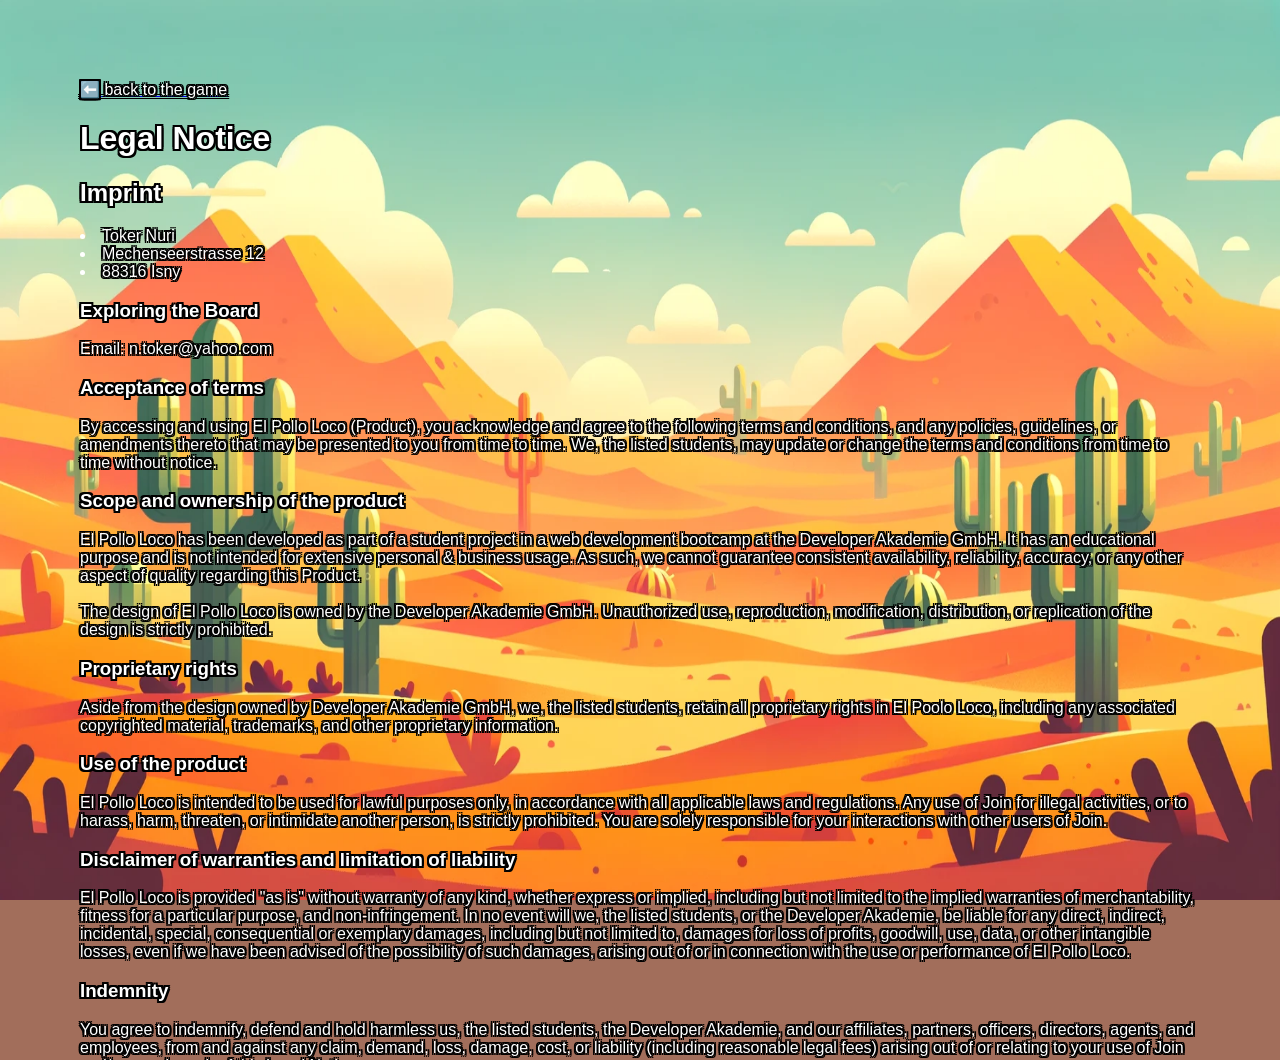
==== impressum.html @ 4379e3bb "sounds and mobile play completely including Js Doc standard" ====
<!DOCTYPE html>
<html lang="en" translate="no">

<head>
    <meta charset="UTF-8" />
    <meta name="viewport" content="width=device-width, initial-scale=1.0" />
    <link rel="stylesheet" href="./impressum.css" />
    <link rel="icon" type="image/png" href="./img/12_icons/favicon_chicken.png" />
    <title>El pollo loco</title>
</head>

<body>

    <main id="impressum">
        <div class="imprint-wrapper">
            <div class="head">


                <a href="./index.html" class="flex align-center" style="gap:10px; text-decoration: underline;">⬅️ <span
                        style="color: white">back to the game</span></a>
                <h1>Legal Notice</h1>
            </div>

            <h2 class="mt-10">Imprint</h2>
            <div class="mt-10">
                <li>Toker Nuri</li>
                <li>Mechenseerstrasse 12</li>
                <li>88316 Isny</li>
            </div>
            <div class="mt-10">
                <h3>Exploring the Board</h3>
                <span>Email: n.toker@yahoo.com</span>
                <br>
            </div>
            <div class="mt-10">
                <h3 class="mt-10">Acceptance of terms</h3>
                <span>
                    By accessing and using El Pollo Loco (Product), you acknowledge and agree
                    to the following terms and conditions, and any policies,
                    guidelines, or amendments thereto that may be presented to you
                    from time to time. We, the listed students, may update or change
                    the terms and conditions from time to time without notice.
                </span>
            </div>
            <div class="mt-10">
                <h3 class="mt-10">Scope and ownership of the product</h3>
                <span>
                    El Pollo Loco has been developed as part of a student project in a
                    web development bootcamp at the Developer Akademie GmbH. It has an
                    educational purpose and is not intended for extensive personal &
                    business usage. As such, we cannot guarantee consistent
                    availability, reliability, accuracy, or any other aspect of
                    quality regarding this Product. <br /><br />
                    The design of El Pollo Loco is owned by the Developer Akademie GmbH.
                    Unauthorized use, reproduction, modification, distribution, or
                    replication of the design is strictly prohibited.
                </span>
            </div>
            <div class="mt-10">
                <h3 class="mt-10">Proprietary rights</h3>
                <span>
                    Aside from the design owned by Developer Akademie GmbH, we, the
                    listed students, retain all proprietary rights in El Poolo Loco, including
                    any associated copyrighted material, trademarks, and other
                    proprietary information.
                </span>
            </div>
            <div class="mt-10">
                <h3 class="mt-10">Use of the product</h3>
                <span>
                    El Pollo Loco is intended to be used for lawful purposes only, in
                    accordance with all applicable laws and regulations. Any use of
                    Join for illegal activities, or to harass, harm, threaten, or
                    intimidate another person, is strictly prohibited. You are solely
                    responsible for your interactions with other users of Join.
                </span>
            </div>
            <div class="mt-10">
                <h3 class="mt-10">Disclaimer of warranties and limitation of liability</h3>
                <span>
                    El Pollo Loco is provided "as is" without warranty of any kind, whether
                    express or implied, including but not limited to the implied
                    warranties of merchantability, fitness for a particular purpose,
                    and non-infringement. In no event will we, the listed students, or
                    the Developer Akademie, be liable for any direct, indirect,
                    incidental, special, consequential or exemplary damages, including
                    but not limited to, damages for loss of profits, goodwill, use,
                    data, or other intangible losses, even if we have been advised of
                    the possibility of such damages, arising out of or in connection
                    with the use or performance of El Pollo Loco.
                </span>
            </div>
            <div class="mt-10">
                <h3 class="mt-10">Indemnity</h3>
                <span>
                    You agree to indemnify, defend and hold harmless us, the listed
                    students, the Developer Akademie, and our affiliates, partners,
                    officers, directors, agents, and employees, from and against any
                    claim, demand, loss, damage, cost, or liability (including
                    reasonable legal fees) arising out of or relating to your use of
                    Join and/or your breach of this Legal Notice.
                </span>
            </div>
            <br />
            <p>
                For any questions or notices, please contact me at n.toker@yahoo.com.
            </p>
            <br />
            <p>Date: November 20, 2025</p>
        </div>
        <br />
        <br />
        </div>
    </main>

</body>

</html>
---- impressum.css ----
main {
    padding: 80px;
    overflow-y: auto;
    max-height: 100vh;
    -ms-overflow-style: none;
    scrollbar-width: none;
}

body {
    overflow-y: auto;
    display: flex;
    flex-direction: column;
    align-items: center;
    background-image: url('img/desert.png');
    background-size: 100% 100%;
    background-repeat: no-repeat;
    background-position: center;
    background-attachment: fixed;
    min-height: 100vh;
    background-color: #A26E5B;
    margin: 0;
    padding: 0;
    -webkit-overflow-scrolling: touch;
    -ms-overflow-style: none;
    scrollbar-width: none;
}

/* Remove scrollbars completely */
*::-webkit-scrollbar {
    display: none;
}

h1, h2, h3, .imprint-wrapper, span, li, p, .impressum-text {
    font-family: 'Segoe UI', Tahoma, Geneva, Verdana, sans-serif;
    color: white;
    text-shadow: 
        -2px -2px 0 #000,
        2px -2px 0 #000,
        -2px 2px 0 #000,
        2px 2px 0 #000,
        -2px 0 0 #000,
        2px 0 0 #000,
        0 -2px 0 #000,
        0 2px 0 #000 !important;
}



.back-arrow{
    width: 30px;
    height: auto;
}

/* Responsive Design for small screens */
@media screen and (max-width: 480px) {
    main {
        padding: 20px;
        overflow-y: auto;
        max-height: 100vh;
        -ms-overflow-style: none;
        scrollbar-width: none;
    }
    
    body {
        overflow-y: auto;
        -ms-overflow-style: none;
        scrollbar-width: none;
    }
    
    h1 {
        font-size: 1.5rem;
        margin: 10px 0;
    }
    
    h2 {
        font-size: 1.2rem;
        margin: 8px 0;
    }
    
    p, li, span {
        font-size: 0.9rem;
        line-height: 1.4;
    }
    
    .imprint-wrapper {
        padding: 10px;
    }
}
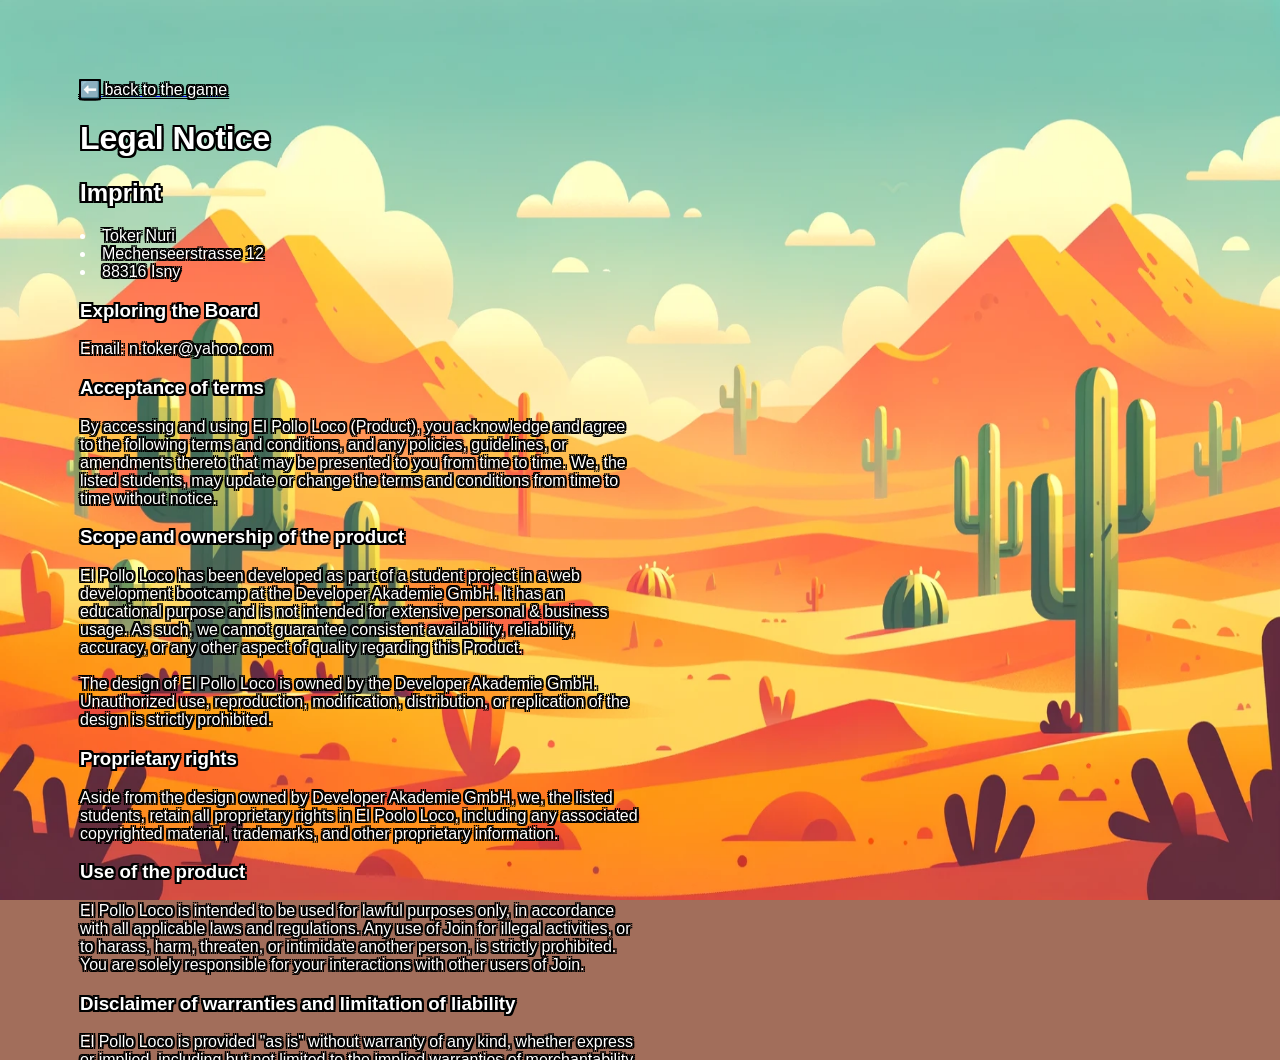
==== commit 58240519: "Full-Screen-mode impl." ====
--- a/impressum.html
+++ b/impressum.html
@@ -5,14 +5,14 @@
     <meta charset="UTF-8" />
     <meta name="viewport" content="width=device-width, initial-scale=1.0" />
     <link rel="stylesheet" href="./impressum.css" />
-    <link rel="icon" type="image/png" href="./img/12_icons/favicon_chicken.png" />
-    <title>El pollo loco</title>
+<link rel="icon" type="image/png" href="img/icons/favicon_chicken.png">
+    <title>El pollo loco | Impressum</title>
 </head>
 
 <body>
 
     <main id="impressum">
-        <div class="imprint-wrapper">
+        <div class="imprint-wrapper" style="max-width: 50%;">
             <div class="head">
 
 
